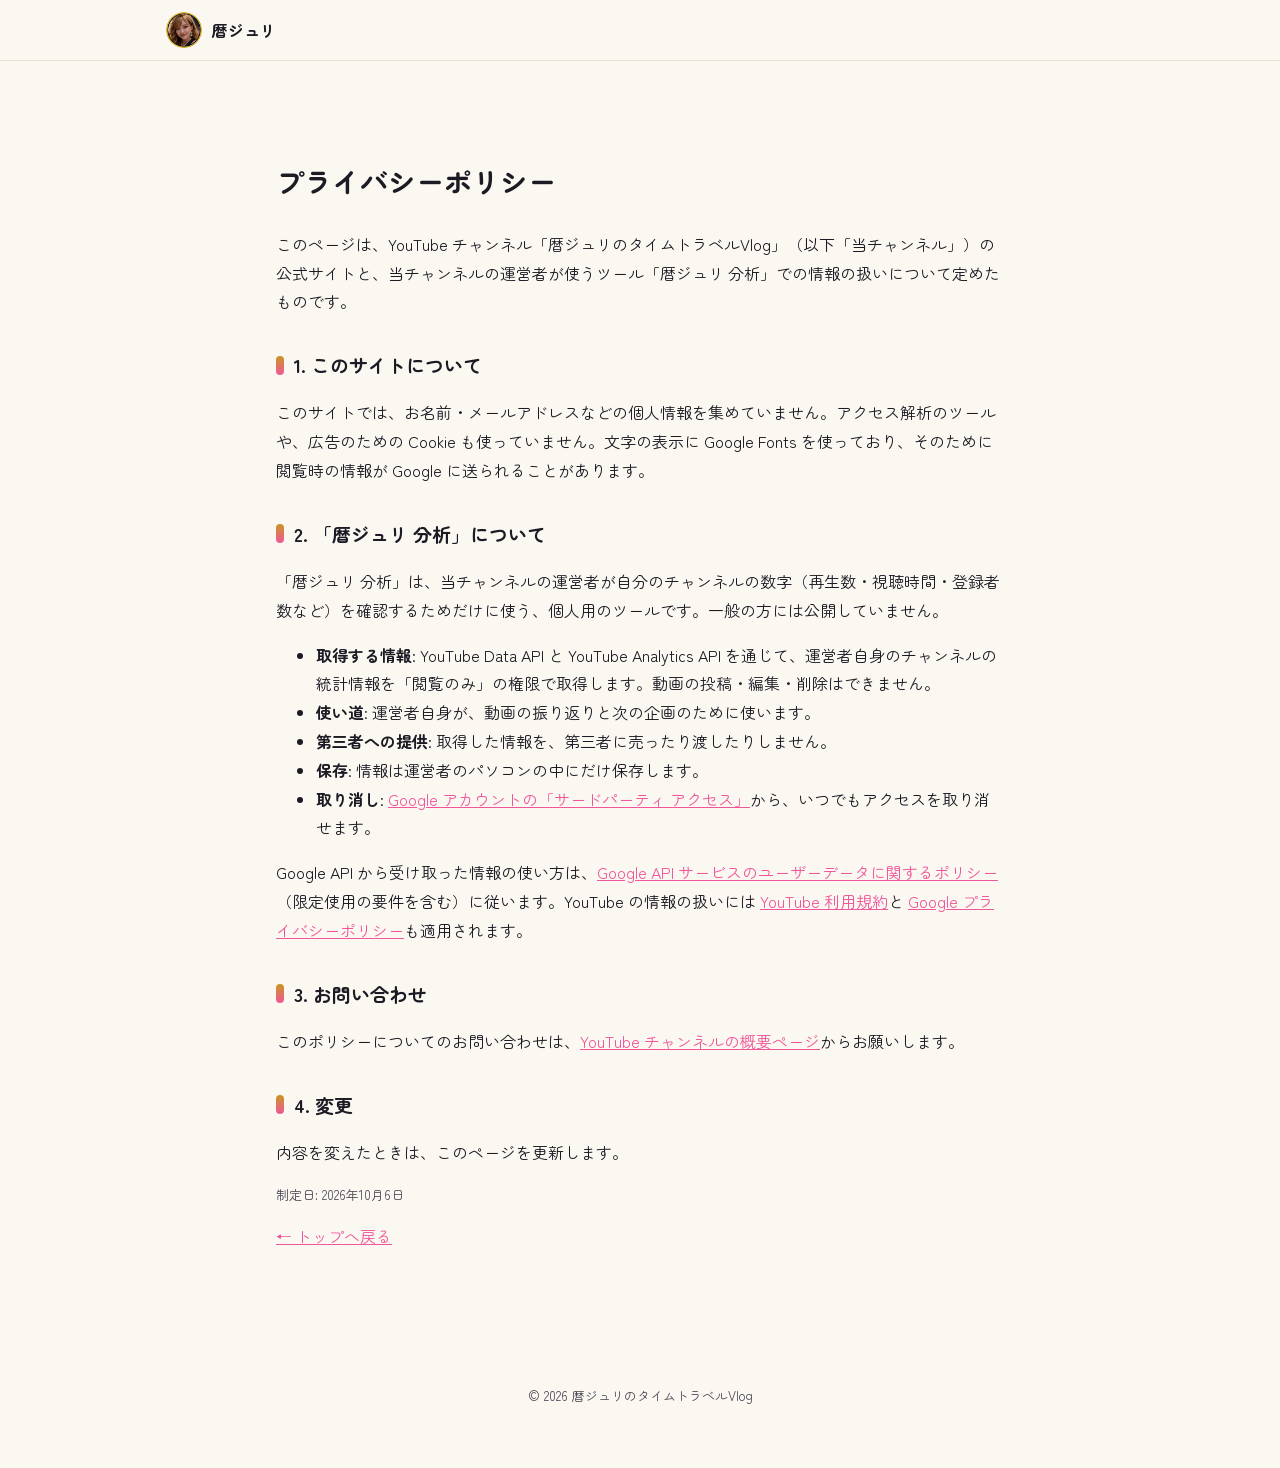
==== privacy.html @ 8c5e72a0 "Add files via upload" ====
<!doctype html>
<html lang="ja">
<head>
<meta charset="utf-8">
<meta name="viewport" content="width=device-width, initial-scale=1">
<title>プライバシーポリシー｜暦ジュリのタイムトラベルVlog</title>
<link rel="icon" href="favicon.png">
<link rel="preconnect" href="https://fonts.googleapis.com">
<link rel="preconnect" href="https://fonts.gstatic.com" crossorigin>
<link href="https://fonts.googleapis.com/css2?family=Zen+Maru+Gothic:wght@400;700&display=swap" rel="stylesheet">
<link rel="stylesheet" href="style.css">
</head>
<body>

<header class="nav">
  <div class="wrap">
    <a class="brand" href="index.html"><img src="icon.png" alt="">暦ジュリ</a>
  </div>
</header>

<main>
<section>
  <div class="wrap doc">
    <h1>プライバシーポリシー</h1>
    <p>このページは、YouTube チャンネル「暦ジュリのタイムトラベルVlog」（以下「当チャンネル」）の公式サイトと、当チャンネルの運営者が使うツール「暦ジュリ 分析」での情報の扱いについて定めたものです。</p>

    <h2>1. このサイトについて</h2>
    <p>このサイトでは、お名前・メールアドレスなどの個人情報を集めていません。アクセス解析のツールや、広告のための Cookie も使っていません。文字の表示に Google Fonts を使っており、そのために閲覧時の情報が Google に送られることがあります。</p>

    <h2>2. 「暦ジュリ 分析」について</h2>
    <p>「暦ジュリ 分析」は、当チャンネルの運営者が自分のチャンネルの数字（再生数・視聴時間・登録者数など）を確認するためだけに使う、個人用のツールです。一般の方には公開していません。</p>
    <ul>
      <li><strong>取得する情報</strong>: YouTube Data API と YouTube Analytics API を通じて、運営者自身のチャンネルの統計情報を「閲覧のみ」の権限で取得します。動画の投稿・編集・削除はできません。</li>
      <li><strong>使い道</strong>: 運営者自身が、動画の振り返りと次の企画のために使います。</li>
      <li><strong>第三者への提供</strong>: 取得した情報を、第三者に売ったり渡したりしません。</li>
      <li><strong>保存</strong>: 情報は運営者のパソコンの中にだけ保存します。</li>
      <li><strong>取り消し</strong>: <a href="https://myaccount.google.com/permissions" target="_blank" rel="noopener">Google アカウントの「サードパーティ アクセス」</a>から、いつでもアクセスを取り消せます。</li>
    </ul>
    <p>Google API から受け取った情報の使い方は、<a href="https://developers.google.com/terms/api-services-user-data-policy" target="_blank" rel="noopener">Google API サービスのユーザーデータに関するポリシー</a>（限定使用の要件を含む）に従います。YouTube の情報の扱いには <a href="https://www.youtube.com/t/terms" target="_blank" rel="noopener">YouTube 利用規約</a>と <a href="https://policies.google.com/privacy" target="_blank" rel="noopener">Google プライバシーポリシー</a>も適用されます。</p>

    <h2>3. お問い合わせ</h2>
    <p>このポリシーについてのお問い合わせは、<a href="https://www.youtube.com/@koyomijuri/about" target="_blank" rel="noopener">YouTube チャンネルの概要ページ</a>からお願いします。</p>

    <h2>4. 変更</h2>
    <p>内容を変えたときは、このページを更新します。</p>
    <p class="note">制定日: 2026年10月6日</p>
    <p><a href="index.html">← トップへ戻る</a></p>
  </div>
</section>
</main>

<footer>
  <div class="wrap"><p>© 2026 暦ジュリのタイムトラベルVlog</p></div>
</footer>

</body>
</html>
---- style.css ----
:root {
  --ink: #1d1a24;
  --ink-soft: #4a4553;
  --paper: #fbf8f2;
  --card: #ffffff;
  --line: #e8e1d4;
  --gold: #c9971f;
  --gold-soft: #f3e4b9;
  --pink: #f0569a;
  --pink-soft: #fde3ee;
  --radius: 16px;
}
@media (prefers-color-scheme: dark) {
  :root {
    --ink: #f3eee6;
    --ink-soft: #c2bbb0;
    --paper: #17141c;
    --card: #221e29;
    --line: #3a3443;
    --gold-soft: #3d3218;
    --pink-soft: #3d1f2d;
  }
}
* { box-sizing: border-box; }
html { scroll-behavior: smooth; }
body {
  margin: 0;
  background: var(--paper);
  color: var(--ink);
  font-family: "Zen Maru Gothic", "Hiragino Maru Gothic ProN", "Yu Gothic", sans-serif;
  line-height: 1.8;
  font-size: 16px;
}
a { color: var(--pink); }
img { max-width: 100%; display: block; }
.wrap { max-width: 980px; margin: 0 auto; padding: 0 16px; }
.hero .wrap > *, .profile > *, .video > * { min-width: 0; }
h3, p, li, dd { overflow-wrap: anywhere; }

/* ヘッダー */
.nav {
  position: sticky; top: 0; z-index: 10;
  background: color-mix(in srgb, var(--paper) 88%, transparent);
  backdrop-filter: blur(8px);
  border-bottom: 1px solid var(--line);
}
.nav .wrap { display: flex; align-items: center; justify-content: space-between; height: 60px; gap: 12px; }
.brand { display: flex; align-items: center; gap: 10px; text-decoration: none; color: var(--ink); font-weight: 700; }
.brand img { width: 36px; height: 36px; border-radius: 50%; }
.nav ul { display: flex; gap: 18px; list-style: none; margin: 0; padding: 0; font-size: 14px; }
.nav ul a { color: var(--ink-soft); text-decoration: none; }
.nav ul a:hover { color: var(--pink); }

/* ヒーロー */
.hero {
  position: relative;
  background: url("hero-bg.jpg") center / cover no-repeat;
  color: #fff;
}
.hero::before {
  content: ""; position: absolute; inset: 0;
  background: linear-gradient(90deg, rgba(20,16,28,.82) 0%, rgba(20,16,28,.55) 55%, rgba(20,16,28,.2) 100%);
}
.hero .wrap { position: relative; display: grid; grid-template-columns: 1fr 260px; align-items: end; gap: 24px; padding-top: 64px; }
.hero-text { padding-bottom: 64px; }
.hero .ruby { font-size: 13px; letter-spacing: .3em; color: var(--gold-soft); margin: 0; }
.hero h1 { font-size: clamp(32px, 6vw, 52px); line-height: 1.25; margin: 4px 0 12px; color: #f6d27a; }
.hero h1 span { color: #fff; }
.tagline {
  display: inline-block; background: var(--pink); color: #fff;
  padding: 2px 12px; border-radius: 6px; font-weight: 700; margin: 0 0 20px;
}
.hero p.lead { max-width: 30em; margin: 0 0 28px; color: #f1ece4; }
.btn {
  display: inline-flex; align-items: center; gap: 8px;
  background: var(--pink); color: #fff; text-decoration: none; font-weight: 700;
  padding: 12px 22px; border-radius: 999px; box-shadow: 0 6px 18px rgba(240,86,154,.35);
}
.btn:hover { filter: brightness(1.08); }
.hero-juri { padding-bottom: 40px; }
.hero-juri img { width: 100%; height: auto; max-height: 420px; object-fit: cover; object-position: top; border-radius: 20px; border: 4px solid #f6d27a; box-shadow: 0 14px 32px rgba(0,0,0,.45); transform: rotate(2deg); }

/* セクション */
section { padding: 72px 0; }
section + section { border-top: 1px solid var(--line); }
h2 { font-size: 26px; margin: 0 0 8px; display: flex; align-items: center; gap: 10px; }
h2::before { content: ""; width: 10px; height: 26px; border-radius: 4px; background: linear-gradient(var(--gold), var(--pink)); }
.sub { color: var(--ink-soft); margin: 0 0 32px; }

/* ジュリ紹介 */
.profile { display: grid; grid-template-columns: 200px 1fr; gap: 32px; align-items: start; }
.profile img { border-radius: 50%; border: 4px solid var(--gold); }
.profile dl { display: grid; grid-template-columns: 7em 1fr; gap: 6px 16px; margin: 16px 0 0; }
.profile dt { color: var(--gold); font-weight: 700; }
.profile dd { margin: 0; }

/* 動画 */
.videos { display: grid; gap: 24px; }
.video {
  display: grid; grid-template-columns: 150px 1fr; gap: 20px;
  background: var(--card); border: 1px solid var(--line); border-radius: var(--radius); padding: 18px;
}
.video .thumb { border-radius: 10px; overflow: hidden; aspect-ratio: 9 / 16; background: var(--line); }
.video .thumb img { width: 100%; height: 100%; object-fit: cover; }
.video .no { font-size: 13px; color: var(--gold); font-weight: 700; margin: 0; }
.video h3 { font-size: 18px; margin: 2px 0 8px; line-height: 1.5; }
.meta { font-size: 14px; color: var(--ink-soft); margin: 0 0 10px; }
details { border-top: 1px dashed var(--line); margin-top: 12px; padding-top: 10px; }
summary { cursor: pointer; font-weight: 700; color: var(--pink); }
details ul { padding-left: 1.2em; margin: 10px 0 0; font-size: 15px; }
details li { margin-bottom: 6px; }
.note { font-size: 13px; color: var(--ink-soft); }

/* 方針 */
.policy { display: grid; grid-template-columns: repeat(3, 1fr); gap: 16px; }
.policy > div { background: var(--card); border: 1px solid var(--line); border-radius: var(--radius); padding: 20px; }
.policy h3 { margin: 0 0 6px; font-size: 17px; }
.policy p { margin: 0; font-size: 15px; color: var(--ink-soft); }
.policy .icon { font-size: 26px; }

/* 連絡 */
.contact { background: var(--pink-soft); border-radius: var(--radius); padding: 28px; }
.contact p { margin: 0 0 8px; }

footer { padding: 32px 0 48px; font-size: 13px; color: var(--ink-soft); text-align: center; }
footer a { color: var(--ink-soft); }

/* プライバシーポリシー */
.doc { max-width: 760px; }
.doc h1 { font-size: 28px; }
.doc h2 { font-size: 19px; margin-top: 32px; }
.doc h2::before { height: 19px; width: 8px; }

@media (max-width: 720px) {
  .nav ul { display: none; }
  .hero .wrap { grid-template-columns: 1fr; padding-top: 40px; }
  .hero-text { padding-bottom: 8px; }
  .hero-juri { justify-self: center; width: 180px; padding-bottom: 32px; }
  .profile { grid-template-columns: 1fr; }
  .profile img { width: 160px; }
  .video { grid-template-columns: 96px 1fr; gap: 14px; padding: 14px; }
  .policy { grid-template-columns: 1fr; }
  section { padding: 52px 0; }
}
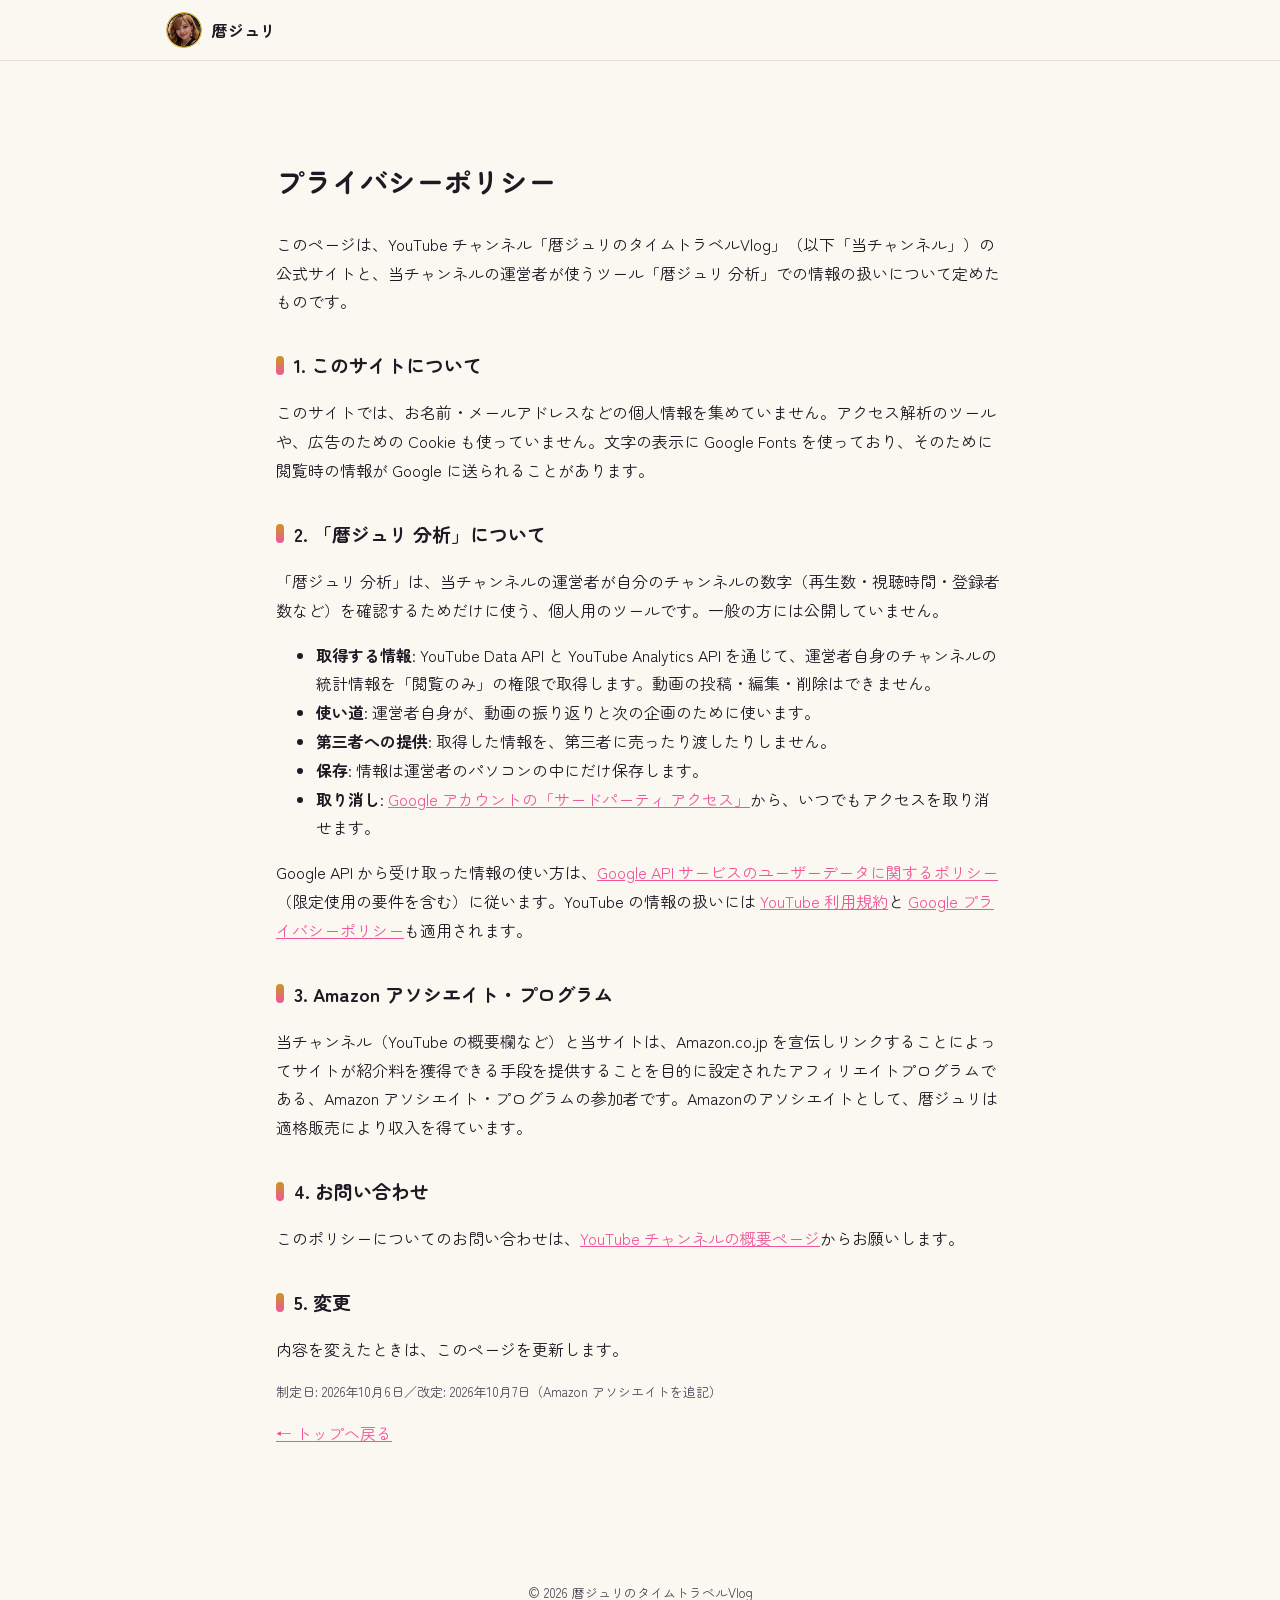
==== commit 1ff2d14d: "privacy.html: Amazon アソシエイトの表示を追加" ====
--- a/privacy.html
+++ b/privacy.html
@@ -38,12 +38,15 @@
     </ul>
     <p>Google API から受け取った情報の使い方は、<a href="https://developers.google.com/terms/api-services-user-data-policy" target="_blank" rel="noopener">Google API サービスのユーザーデータに関するポリシー</a>（限定使用の要件を含む）に従います。YouTube の情報の扱いには <a href="https://www.youtube.com/t/terms" target="_blank" rel="noopener">YouTube 利用規約</a>と <a href="https://policies.google.com/privacy" target="_blank" rel="noopener">Google プライバシーポリシー</a>も適用されます。</p>
 
-    <h2>3. お問い合わせ</h2>
+    <h2>3. Amazon アソシエイト・プログラム</h2>
+    <p>当チャンネル（YouTube の概要欄など）と当サイトは、Amazon.co.jp を宣伝しリンクすることによってサイトが紹介料を獲得できる手段を提供することを目的に設定されたアフィリエイトプログラムである、Amazon アソシエイト・プログラムの参加者です。Amazonのアソシエイトとして、暦ジュリは適格販売により収入を得ています。</p>
+
+    <h2>4. お問い合わせ</h2>
     <p>このポリシーについてのお問い合わせは、<a href="https://www.youtube.com/@koyomijuri/about" target="_blank" rel="noopener">YouTube チャンネルの概要ページ</a>からお願いします。</p>
 
-    <h2>4. 変更</h2>
+    <h2>5. 変更</h2>
     <p>内容を変えたときは、このページを更新します。</p>
-    <p class="note">制定日: 2026年10月6日</p>
+    <p class="note">制定日: 2026年10月6日／改定: 2026年10月7日（Amazon アソシエイトを追記）</p>
     <p><a href="index.html">← トップへ戻る</a></p>
   </div>
 </section>
--- a/style.css
+++ b/style.css
@@ -80,6 +80,16 @@
 .hero-juri { padding-bottom: 40px; }
 .hero-juri img { width: 100%; height: auto; max-height: 420px; object-fit: cover; object-position: top; border-radius: 20px; border: 4px solid #f6d27a; box-shadow: 0 14px 32px rgba(0,0,0,.45); transform: rotate(2deg); }
 
+/* SNS */
+.sns { list-style: none; margin: 0; padding: 0; display: flex; flex-wrap: wrap; gap: 8px; }
+.sns a { display: inline-block; padding: 6px 14px; border-radius: 999px; font-size: 14px; font-weight: 700; text-decoration: none; }
+.hero-sns { margin-top: 18px; }
+.hero-sns a { color: #fff; border: 1.5px solid rgba(255,255,255,.7); }
+.hero-sns a:hover { background: rgba(255,255,255,.15); }
+.foot-sns { justify-content: center; margin-bottom: 12px; }
+.foot-sns a { color: var(--ink); border: 1.5px solid var(--line); background: var(--card); }
+.foot-sns a:hover { border-color: var(--pink); color: var(--pink); }
+
 /* セクション */
 section { padding: 72px 0; }
 section + section { border-top: 1px solid var(--line); }
